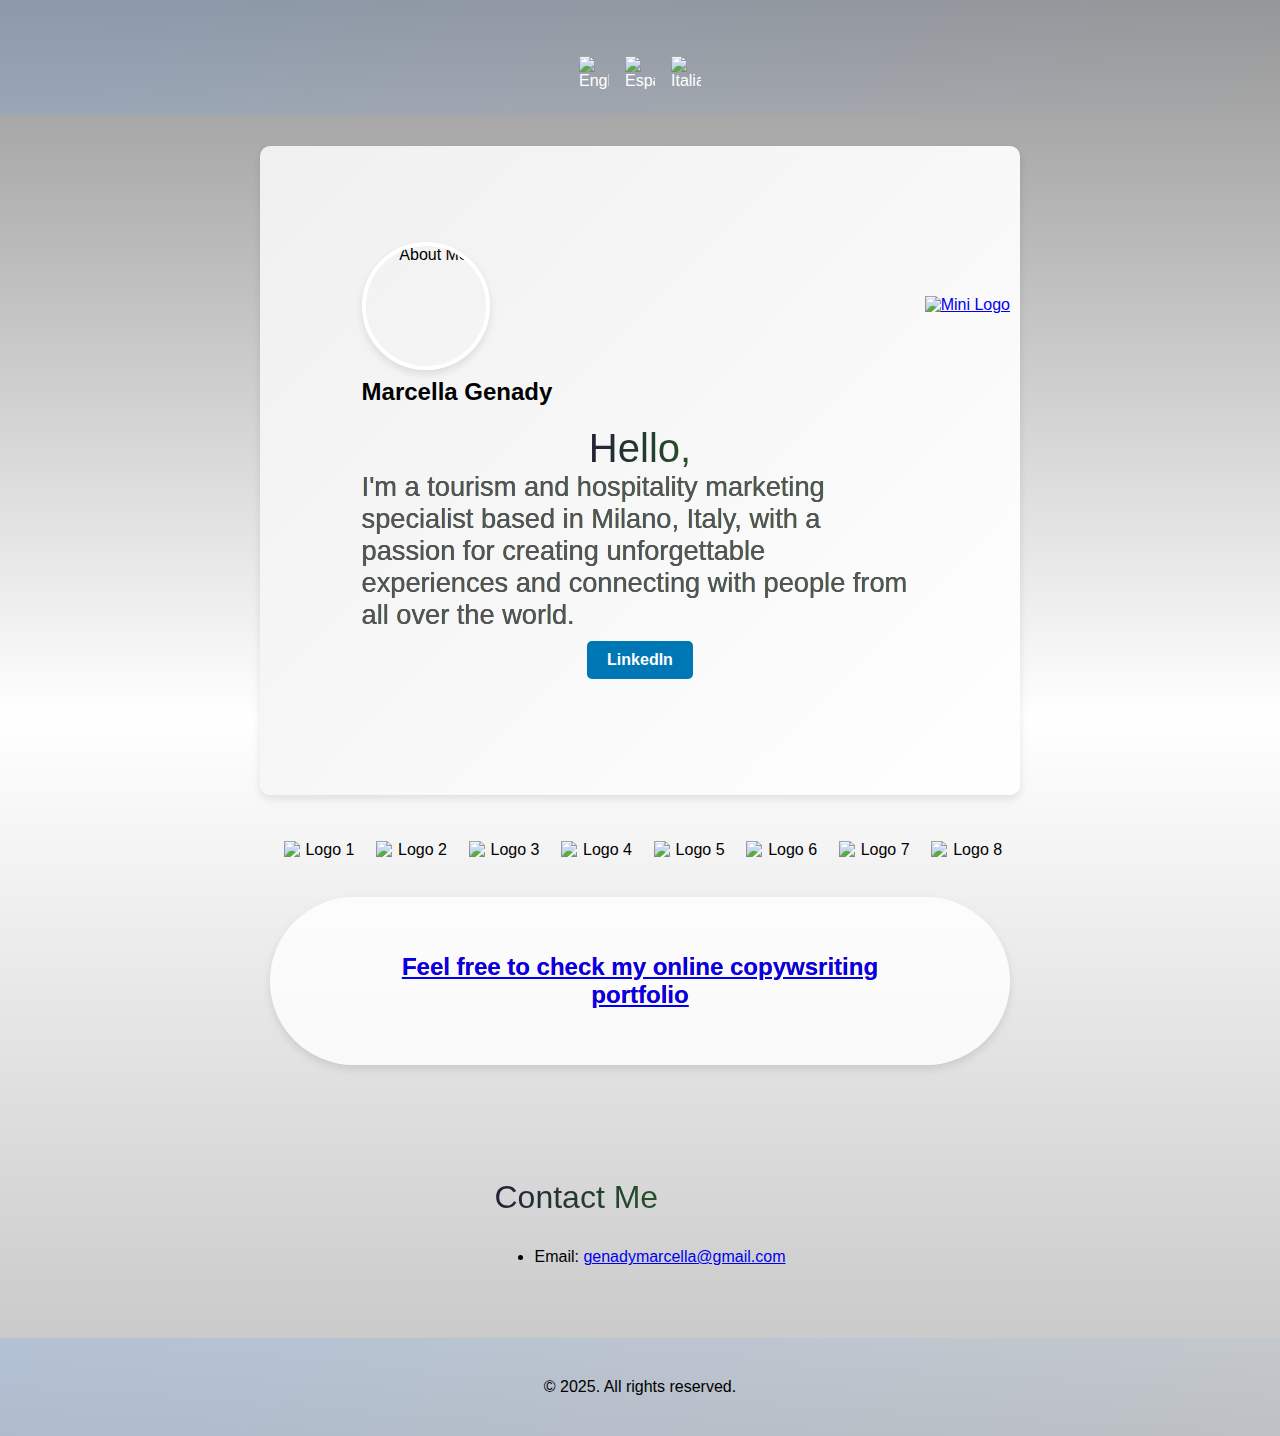
==== index.html @ 883b6eb6 "Initial upload of my website" ====
<!DOCTYPE html>
<html lang="en">
<head>
    <meta charset="UTF-8">
    <meta name="viewport" content="width=device-width, initial-scale=1.0">
    <title>Marcella Genady Professional Portfolio</title>
    <link rel="stylesheet" type="text/css" href="fabian.css">
</head>

<body>
    
    <header>
        <nav>
            <!-- Navigation content -->          
        </nav>
        <div class="language-selector-container">
            <img src="images/flags/en.png" alt="English" onclick="translatePage('en')">
            <img src="images/flags/es.png" alt="Español" onclick="translatePage('es')">
            <img src="images/flags/it.png" alt="Italiano" onclick="translatePage('it')">
            <!-- Add more flags as needed -->
        </div>
    </header>
    <section id="about" class="section section-about">
        <div class="background-banner"></div>
        <div class="container">
            <div class="profile-picture">
                <img src="images/about me.jpeg" alt="About Me"> 
            </div>
            <div class="profile-text">Marcella Genady</div>
            <div class="about-content">
                <h2 id="about-title" class="water-effect" data-en="Hello," data-es="Hola," data-it="Ciao,">Hello,</h2>
                <p class="water-effect" data-en="I'm a tourism and hospitality marketing specialist based in Milano, Italy, with a passion for creating unforgettable experiences and connecting with people from all over the world."
                   data-es="Soy una especialista en marketing turístico y hotelero con sede en Milán, Italia, con una pasión por crear experiencias inolvidables y conectar con personas de todo el mundo."
                   data-it="Sono una specialista in marketing turistico e alberghiero con sede a Milano, Italia, con una passione per creare esperienze indimenticabili e connettersi con persone di tutto il mondo.">
                   I'm a tourism and hospitality marketing specialist based in Milano, Italy, with a passion for creating unforgettable experiences and connecting with people from all over the world.
                </p>
                <a href="https://www.linkedin.com/in/marcella-amanda-genady-800379219/" class="btn" target="_blank">LinkedIn</a>
            </div>
            <div class="mini-logo">
                <a href="https://www.iulm.it/en/home" target="_blank">
                    <img src="images/Logos/mini logo.png" alt="Mini Logo">
                </a>
            </div>
        </div>
    </section>

<div class="logo-grid">
    <div class="logo-card logo-large" onclick="toggleText('logo1-text')">
        <img src="images/logos/logo1.png" alt="Logo 1">
    </div>
    <div class="logo-card logo-large" onclick="toggleText('logo2-text')">
        <img src="images/logos/logo2.png" alt="Logo 2">
    </div>
    <div class="logo-card logo-large" onclick="toggleText('logo3-text')">
        <img src="images/logos/logo3.png" alt="Logo 3">
    </div>
    <div class="logo-card" onclick="toggleText('logo4-text')">
        <img src="images/logos/logo4.png" alt="Logo 4">
    </div>
    <div class="logo-card logo-large" onclick="toggleText('logo5-text')">
        <img src="images/logos/logo5.png" alt="Logo 5">
    </div>
    <div class="logo-card" onclick="toggleText('logo6-text')">
        <img src="images/logos/logo6.png" alt="Logo 6">
    </div>
    <div class="logo-card" onclick="toggleText('logo7-text')">
        <img src="images/logos/logo7.png" alt="Logo 7">
    </div>
    <div class="logo-card logo-large" onclick="toggleText('logo8-text')">
        <img src="images/logos/logo8.png" alt="Logo 8">
    </div>
</div>
<div id="logo1-text" class="logo-text">
    <button class="close-btn" onclick="toggleText('logo1-text')">X</button>
    <h3 class="description gradient-effect">J&J Service Italy</h3>
    <h4 data-en="February 2025 – Present, Milan, Italy"
    data-it="Febbraio 2025 – Presente, Milano, Italia"
    data-es="Febrero 2025 - Presente, Milàn, Italia"></h4>
    <ul>
        <p class="description gradient-effect" data-en="At J&J Service Italy, I design exclusive travel experiences for high-end clients, tailoring every detail to meet their expectations. From optimizing luxury itineraries to coordinating with global partners, I ensure each trip offers premium service and unforgettable moments. My role requires deep knowledge of top-tier destinations, seamless logistics, and personalized attention to every traveler."
           data-es="En J&J Service Italy, diseño experiencias de viaje exclusivas para clientes de alto nivel, ajustando cada detalle para cumplir con sus expectativas. Desde la optimización de itinerarios de lujo hasta la coordinación con socios globales, me aseguro de que cada viaje ofrezca un servicio premium y momentos inolvidables. Mi rol requiere un profundo conocimiento de destinos de primer nivel, logística impecable y una atención personalizada a cada viajero."
           data-it="In J&J Service Italy, progetto esperienze di viaggio esclusive per clienti di alto livello, curando ogni dettaglio per soddisfare le loro aspettative. Dall'ottimizzazione degli itinerari di lusso al coordinamento con partner globali, garantisco che ogni viaggio offra un servizio premium e momenti indimenticabili. Il mio ruolo richiede una conoscenza approfondita delle destinazioni di lusso, logistica impeccabile e un'attenzione personalizzata a ogni viaggiatore."></p>
    </ul>
</div>

<div id="logo2-text" class="logo-text">
    <button class="close-btn" onclick="toggleText('logo2-text')">X</button>
    <h3 class="description gradient-effect">Bulgari Hotel Milano</h3>
    <h4 data-en="January 2025 – Present, Milan, Italy"
    data-it="Gennaio 2025 – Presente, Milano, Italia"
    data-es="Enero 2025 - Presente, Milàn, Italia"></h4>
    <ul>
        <p class="description gradient-effect" data-en="Working in one of Milan’s top luxury hotels, I focus on giving guests a high-end experience. From elegant table service to personalized recommendations, I make sure every visitor enjoys top-quality hospitality. Speaking multiple languages helps me connect with guests from all over the world, making their stay smooth and memorable."
           data-es="Trabajando en uno de los mejores hoteles de lujo de Milán, me enfoco en brindar a los huéspedes una experiencia de alta gama. Desde el servicio de mesa elegante hasta recomendaciones personalizadas, me aseguro de que cada visitante disfrute de una hospitalidad de la más alta calidad. Hablar varios idiomas me ayuda a conectar con huéspedes de todo el mundo, haciendo que su estancia sea fluida e inolvidable."
           data-it="Lavorando in uno dei migliori hotel di lusso di Milano, mi concentro nel fornire agli ospiti un'esperienza esclusiva. Dal servizio elegante al tavolo alle raccomandazioni personalizzate, mi assicuro che ogni visitatore goda di un'ospitalità di altissima qualità. Parlare più lingue mi aiuta a connettermi con ospiti da tutto il mondo, rendendo il loro soggiorno scorrevole e memorabile."></p>
    </ul>
</div>

<div id="logo3-text" class="logo-text">
    <button class="close-btn" onclick="toggleText('logo3-text')">X</button>
    <h3 class="description gradient-effect">Hotel Cristallo Courmayeur</h3>
    <h4 data-en="June 2024 – September, Courmayeur, Italy"
    data-it="Giugnio 2024 – Presente, Courmayeur, Italia"
    data-es="Junio 2024 - Presente, Courmayeur, Italia"></h4>
    <ul>
        <p class="description gradient-effect" data-en="At this boutique mountain hotel, I took care of guest relations, check-ins, and reservations. I enjoyed helping visitors discover the best of Courmayeur by recommending unique experiences and hidden gems. Whether welcoming guests or ensuring their stay was seamless, I always aimed to create a warm and personalized atmosphere."
           data-es="En este hotel boutique de montaña, me encargué de las relaciones con los huéspedes, check-ins y reservas. Disfruté ayudando a los visitantes a descubrir lo mejor de Courmayeur recomendando experiencias únicas y lugares escondidos. Ya sea dando la bienvenida a los huéspedes o asegurando que su estancia fuera perfecta, siempre busqué crear un ambiente cálido y personalizado."
           data-it="In questo boutique hotel di montagna, mi sono occupato delle relazioni con gli ospiti, check-in e prenotazioni. Ho apprezzato aiutare i visitatori a scoprire il meglio di Courmayeur consigliando esperienze uniche e gemme nascoste. Che si trattasse di accogliere gli ospiti o di garantire un soggiorno senza problemi, il mio obiettivo era sempre creare un'atmosfera calda e personalizzata."></p>
    </ul>
</div>

<div id="logo4-text" class="logo-text">
    <button class="close-btn" onclick="toggleText('logo4-text')">X</button>
    <h3 class="description gradient-effect">Solve Education! NGO</h3>
    <h4 data-en="December 2022 – September 2023, Indonesia"
    data-it="Dicembre 2022 – Settembre, 2023, Indonesia"
    data-es="Deciembre 2022 - Setiembre, 2023, Indonesia"></h4>
    <ul>
        <p class="description gradient-effect" data-en="As part of this global NGO, I led digital campaigns to promote education and sustainability. Through creative content and strategic social media initiatives, I helped boost engagement by ten times. I also worked on PR initiatives and mentored interns in digital marketing, ensuring the organization’s message reached a wide and diverse audience."
           data-es="Como parte de esta ONG global, lideré campañas digitales para promover la educación y la sostenibilidad. A través de contenido creativo e iniciativas estratégicas en redes sociales, ayudé a aumentar la participación diez veces. También trabajé en iniciativas de relaciones públicas y asesoré a pasantes en marketing digital, asegurando que el mensaje de la organización llegara a una audiencia amplia y diversa."
           data-it="Come parte di questa ONG globale, ho guidato campagne digitali per promuovere l'educazione e la sostenibilità. Attraverso contenuti creativi e iniziative strategiche sui social media, ho contribuito a incrementare l'engagement di dieci volte. Ho anche lavorato su iniziative di PR e ho seguito stagisti nel marketing digitale, assicurando che il messaggio dell'organizzazione raggiungesse un pubblico ampio e diversificato."></p>
    </ul>
</div>
<div id="logo5-text" class="logo-text">
    <button class="close-btn" onclick="toggleText('logo5-text')">X</button>
    <h3 class="description gradient-effect">Clade Ventures & Finetiks</h3>
    <h4 data-en="September 2022 – September 2023, Indonesia"
    data-it="Settembre 2022 – Settembre, 2023, Indonesia"
    data-es="Setiembre 2022 - Setiembre, 2023, Indonesia"></h4>
    <ul>
        <p class="description gradient-effect">In the fast-moving world of fintech and IT, I developed digital strategies to grow brand awareness and engagement. My work in content creation and cross-cultural marketing helped companies connect with their audiences on a deeper level. I also played a key role in PR campaigns, ensuring the brands I worked with stood out in a competitive market.</p>
    </ul>
</div>
<div id="logo6-text" class="logo-text">
    <button class="close-btn" onclick="toggleText('logo6-text')">X</button>
    <h3 class="description gradient-effect">QOAR</h3>
    <h4 data-en="September 2021 – December 2021, Indonesia"
    data-it="Settembre 2021 – Dicembre, 2021, Indonesia"
    data-es="Setiembre 2021 - Deciembre, 2021, Indonesia"></h4>
    <ul>
        <p class="description gradient-effect">At this digital marketing agency, I focused on building partnerships and improving social media strategies. I worked closely with brands to strengthen their online presence and create engaging content that attracted new audiences. My role allowed me to develop creative solutions that helped businesses grow.</p>
    </ul>
</div>
<div id="logo7-text" class="logo-text">
    <button class="close-btn" onclick="toggleText('logo7-text')">X</button>
    <h3 class="description gradient-effect">Ciputra University</h3>
    <h4 data-en="September 2021 – June 2022, Indonesia"
    data-it="Settembre 2021 – Giugnio, 2022, Indonesia"
    data-es="Setiembre 2021 - Junio, 2021, Indonesia"></h4>
    <ul>
        <p class="description gradient-effect">As a research assistant, I supported sustainability and tourism courses while working on academic projects. I also helped students connect with industry professionals by organizing collaborations with the MICE sector (Meetings, Incentives, Conferences, and Exhibitions), giving them valuable hands-on learning experiences.</p>
    </ul>
</div>
<div id="logo8-text" class="logo-text">
    <button class="close-btn" onclick="toggleText('logo8-text')">X</button>
    <h3 class="description gradient-effect">In.yo Bowl</h3>
    <h4 data-en="October 2020 – July 2022, Indonesia"
    data-it="Ottobre 2020 – Luglio, 2022, Indonesia"
    data-es="Octubre 2020 - Julio, 2022, Indonesia"></h4>
    <ul>
        <p class="description gradient-effect">I played a key role in developing this eco-friendly food brand, focusing on sustainability and branding. I introduced environmentally friendly practices into daily operations and ensured food preparation met high safety and quality standards. My work helped shape In.yo Bowl into a trusted and responsible dining option.</p>
    </ul>
</div>
<section id="copywriting-portfolio" class="section">
    <div class="container">
        <p class="portfolio-link gradient-effect">
            <a href="project1.html" onclick="redirectWithLanguage(event)" data-en="Feel free to check my online copywriting portfolio"
               data-es="Checa mi portafolio de copywriting en línea"
               data-it="Sentiti libero di controllare il mio portfolio di copywriting online">
               Feel free to check my online copywsriting portfolio
            </a>
        </p>
    </div>
</section>

<section id="contact" class="section">
    <h2 id="contact-title" class="water-effect" data-en="Contact Me" data-es="Contáctame" data-it="Contattami">Contact Me</h2>
    <ul>
        <li>Email: <a href="mailto:genadymarcella@gmail.com">genadymarcella@gmail.com</a></li>
    </ul>
</section>
</div>

<footer>
    <p>&copy; 2025. All rights reserved.</p>
</footer>
<script src="fabian.js"></script> 

</body>
</html>
---- fabian.css ----
body {
  font-family: Arial, sans-serif;
  margin: 0;
  padding: 0;
  background: linear-gradient(180deg, #969696, #ffffff, hsl(0, 0%, 76%));
  color: #000000;
  display: flex;
  flex-direction: column;
  align-items: center;
}

.background {
  position: fixed;
  top: 0;
  left: 0;
  width: 100%;
  height: 100%;
  object-fit: cover;
  z-index: -1;
}

header {
  background: linear-gradient(135deg, #67a5f739, #57a4f700);
  color: rgb(255, 255, 255);
  padding: 1.5rem 0;
  text-align: center;
  width: 100%;
}

header h1 {
  margin: 0;
  font-size: 2.8rem;
  text-align: center;
}

#about p {
  margin: 0;
  font-size: 1.7rem;
  text-align: left;
}
#about h2 {
  margin: 0;
  font-size: 2.5rem;
  text-align: left;
}

nav {
  display: flex;
  justify-content: center;
  gap: 1.5rem;
  margin-top: 1rem;
}

nav a {
  color: rgb(255, 255, 255);
  text-decoration: none;
  font-size: 1.3rem;
  font-weight: bold;
}

nav a:hover {
  text-decoration: underline;
}

.container {
  width: 90%;
  max-width: 1200px;
  margin: 2rem auto;
}

.section {
margin-top: 2rem;
margin-bottom: 2rem;
padding: 1.5rem;
}

.section-about {
background: rgba(198, 195, 195, 0);
}

.section-projects {
background: rgb(0, 0, 0);
}

.section-contact {
background: rgba(255, 255, 255, 0.5);
}

.section h2 {
  font-size: 2rem;
  margin-bottom: 1rem;
  color: linear-gradient(135deg, #67a5f7, #57a5f7);
}

.projects {
  display: grid;
  grid-template-columns: repeat(auto-fit, minmax(300px, 1fr));
  gap: 1.5rem;
}

.projects h3,
.projects p {
  margin: 0.1 rem 0.1;
  text-align: bottom;
}

.project-card {
  background: rgba(255, 255, 255, 0.5);
  position: relative; 
  border-radius: 7px;
  box-shadow: 0 4px 8px rgba(0, 0, 0, 0.1);
  padding: 1rem;
}

.project-card img {
  width: 200%;
  border-radius: 20px;
}

.logo-grid {
  display: grid;
  grid-template-columns: repeat(8, 1fr); /* 4 columns */
  gap: 0.5rem;
  margin-top: 0.5rem;
  margin-right: 0.5rem;
  margin-left: 0.5rem;
}

.logo-card {
background: rgba(255, 255, 255, 0);
border: 0.3px solid #46434300;
border-radius: 0.3px;
padding: 0.3rem;
text-align: center;
cursor: pointer;
transition: transform 0.3s ease;
display: flex;
justify-content: center;
align-items: center;
}

.logo-card img {
  width: 100%;
  max-width: 100px; /* Adjust size as needed */
  height: auto;
}

.logo-large img {
max-width: 150px; /* Larger size */
}

.logo-extralarge img {
max-width: 300px; /* Larger size */
}

.logo-card:hover {
  transform: scale(1.05);
}

.logo-card.magnified {
  transform: scale(10); /* Adjust the scale as needed */
transition: transform 1s ease;
z-index: 1000; /* Ensure it appears above other elements */
position: absolute; /* Position it absolutely to avoid layout issues */
top: 50%;
left: 50%;
transform: translate(-50%, -50%) scale(10);
}

.logo-card.magnified h3,
.logo-card.magnified p {
  position: absolute;
  bottom: -px; /* Adjust this value to move the text down */
  left: 50%;
  transform: translateX(-50%);
  transition: bottom 1s ease;
}

.logo-text {
display: none;
position: absolute;
top: 100%;
left: 0;
right: 0;
background: rgba(51, 51, 51, 0.85); /* Overlay color with opacity */
color: #fff;
padding: 1rem;
border-radius: 10px;
box-shadow: 0 4px 10px rgba(0, 0, 0, 0.1);
z-index: 1000;
background-image: url('path/to/your/image.jpg'); /* Path to your background image */
background-size: cover;
background-blend-mode: overlay; /* Blend the image with the overlay color */
}

.logo-text h3 {
margin-top: 0;
font-size: 1.5rem;
color: #ebebeb;
}

.logo-text h4 {
margin-top: 0.5rem;
font-size: 1.2rem;
color: #cacaca;
}

.logo-text p {
margin-top: 0.5rem;
font-size: 1rem;
color: #f5f5f5;

}

.logo-card:hover .logo-text {
display: block;
}

.logo-card.magnified {
transform: scale(1.5); /* Adjust the scale as needed */
transition: transform 0.3s ease;
}

.language-selector-container {
  display: flex;
  justify-content: center;
  gap: 1rem;
  margin-top: 1rem;
}

.language-selector-container img {
  width: 30px; /* Adjust size as needed */
  height: auto;
  cursor: pointer;
  transition: transform 0.3s ease, opacity 0.3s ease; /* Add transition for smooth effect */
}

.language-selector-container img:hover {
transform: scale(1.1); /* Slightly enlarge the flag */
opacity: 0.8; /* Slightly fade the flag */
}

footer {
  text-align: center;
  background: linear-gradient(135deg, #67a5f73b, #57a4f70b);
  color: rgb(0, 0, 0);
  padding: 1.5rem 0;
  width: 100%;
}

footer a {
  color: #fad0c4;
  text-decoration: none;
}

footer a:hover {
  text-decoration: underline;
}

.logo-description {
  text-align: center;
  margin-top: 0rem;
}

.logo-description .logo {
  max-width: 300px; /* Adjust size as needed */
  height: auto;
  margin-bottom: -6rem;
}

.logo-description .description {
  font-size: rem;
  color: #333;
}

.water-effect {
  display: inline-block;
  font-size: 2rem; /* Adjust the font size as needed */
  font-weight: normal;
  background: linear-gradient(90deg, rgb(34, 34, 54), rgb(37, 81, 42), rgb(36, 36, 173));
  background-size: 200% 200%;
  color: transparent;
  background-clip: text;
  -webkit-background-clip: text;
  transition: background-position 0.5s ease-in-out;
}

.water-effect:hover {
  background-position: 100% 0;
}

.gradient-effect {
  display: inline-block;
  font-size: 2rem; /* Adjust the font size as needed */
  font-weight: normal;
  background: linear-gradient(90deg, #e70000, #f76b00, #e1d6d6);
  background-size: 200% 200%;
  color: transparent;
  background-clip: text;
  -webkit-background-clip: text;
  transition: background-position 0.5s ease-in-out;
}
.gradient-effect:hover {
  background-position: 100% 0;
}

/* Add this to your fabian.css file */

/* Mobile Styles */
@media (max-width: 600px) {
  .container {
      width: 100%;
      padding: 0 1rem;
  }

  .logo-grid {
      display: flex;
      flex-direction: column;
      align-items: center;
  }

  .logo-card {
      width: 100%;
      margin-bottom: 1rem;
  }
}

/* Tablet Styles */
@media (min-width: 601px) and (max-width: 1024px) {
  .container {
      width: 90%;
      padding: 0 2rem;
  }

  .logo-grid {
      display: grid;
      grid-template-columns: repeat(2, 1fr);
      gap: 1rem;
  }

  .logo-card {
      width: 100%;
  }
}

/* Desktop Styles */
@media (min-width: 1025px) {
  .container {
      width: 80%;
      padding: 0 3rem;
  }

  .logo-grid {
      display: grid;
      grid-template-columns: repeat(8, 1fr);
      gap: 1rem;
  }

  .logo-card {
      width: 100%;
  }
}

#copywriting-portfolio {
  text-align: center;
  margin-top: 2rem;
  padding: 2rem;
  background: rgba(255, 255, 255, 0.8);
  border-radius: 100px;
  box-shadow: 0 4px 8px rgba(0, 0, 0, 0.1);
}

#copywriting-portfolio .container {
  max-width: 1500px;
  margin: 0 auto;
}
.portfolio-link {
  font-size: 1.5rem; /* Adjust the font size as needed */
  font-weight: bold;
  color: #333;
  text-decoration: none;
  transition: color 0.3s ease;
}

.portfolio-link:hover {
  color: #ff7e5f; /* Change color on hover */
}

.section-about {
  display: flex;
  align-items: center;
  justify-content: center;
  padding: 4rem 2rem;
  background: linear-gradient(135deg, #f0f0f0, #ffffff);
  border-radius: 10px;
  box-shadow: 0 4px 8px rgba(0, 0, 0, 0.1);
}
.profile-background {
  position: relative;
  width: 200px;
  height: 200px;
  background: url('images/background.jpeg') no-repeat center center;
  background-size: cover;
  border-radius: 10px;
  margin-right: 2rem;
}
.profile-picture {
  flex: 0 0 auto;
  margin-right: 2rem;
}

.profile-picture img {
  width: 150px;
  height: 150px;
  border-radius: 50%;
  object-fit: cover;
  box-shadow: 0 4px 8px rgba(0, 0, 0, 0.1);
}

/* About Content */
.about-content {
  max-width: 600px;
  margin: 20px auto;
  text-align: left; /* Align text to the left */
  z-index: 1;
  position: relative;
}

.about-content h2 {
  margin: 10px 0 5px;
  font-size: 24px;
  text-align: left; /* Ensure text is aligned to the left */
}

.about-content p {
  margin: 5px 0;
  color: #555;
}

.about-description {
  color: #666;
}

.about-image img {
  max-width: 400px;
  border-radius: 10px;
  box-shadow: 0 4px 8px rgba(0, 0, 0, 0.1);
}

/* General Styles */
body {
  font-family: Arial, sans-serif;
  margin: 0;
  padding: 0;
  background-color: #f3f3f3;
}

/* About Section */
.section-about {
  position: relative;
  text-align: center;
  padding-top: 100px; /* Space for profile picture */
  padding: 4rem 2rem;
  background: linear-gradient(135deg, #f0f0f0, #ffffff);
  border-radius: 10px;
  box-shadow: 0 4px 8px rgba(0, 0, 0, 0.1);; /* Space for profile picture */
}

/* Profile Picture */
.profile-picture {
  position: relative;
  z-index: 1; /* Ensures it's above the background */
  display: flex;
  justify-content: left;
  margin-top: px;/* Background Banner (Behind Profile Picture) */
}

.background-banner {
  position: absolute;
  top: 0;
  left: 50%;
  transform: translateX(-50%);
  width: 100%;
  max-width: 800px; /* Adjust width */
  height: 150px; /* Adjust height */
  background-size: cover;
  background-position: center;
  border-top-left-radius: 10px; /* Round top-left corner */
  border-top-right-radius: 10px; /* Round top-right corner */
  z-index: 0; /* Ensures it stays behind */
  opacity: 0;
  transition: opacity 0.65s ease-in-out;
}

.background-banner.fade-in {
  opacity: 1;
}
   /* Moves it up slightly into the background */


.profile-picture img {
  width: 120px; /* Adjust as needed */
  height: 120px;
  border-radius: 50%;
  object-fit: cover;
  border: 4px solid rgb(255, 255, 255); /* Creates LinkedIn-like separation */
  transition: transform 0.3s ease, box-shadow 0.3s ease; /* Add transition for smooth effect */
}
.profile-picture img:hover {
  transform: scale(1.1); /* Slightly enlarge the picture */
  box-shadow: 0 8px 16px rgba(0, 0, 0, 0.2); /* Add a larger shadow */
}

/* About Content */
.about-content {
  max-width: 600px;
  margin: 20px auto;
  text-align: center;
  z-index: 1;
  position: relative;
}

.about-content h2 {
  margin: 10px 0 5px;
  font-size: 24px;
  text-align: left;
}

.about-content p {
  margin: 5px 0;
  color: #555;
}

/* Button */
.btn {
  display: inline-block;
  margin-top: 10px;
  padding: 10px 20px;
  background-color: #0077B5; /* LinkedIn Blue */
  color: white;
  text-decoration: none;
  border-radius: 5px;
  font-weight: bold;
}

.btn:hover {
  background-color: #005a8c;
}

.profile-text {
  font-size: 1.5rem;
  font-weight: bold;
  max-width: 600px;
  text-align: left;
  margin-top: 0.5rem;
  margin-left: 0rem;
}

.mini-logo {
  position: absolute;
  top: 150px;
  right: 10px;
}

.mini-logo img {
  width: 100px; /* Adjust size as needed */
  height: auto;
  transition: transform 0.3s ease, opacity 0.3s ease;
}
.mini-logo img:hover {
  transform: rotate(360deg); /* Rotate the logo */
  opacity: 0.8; /* Slightly fade the logo */
}
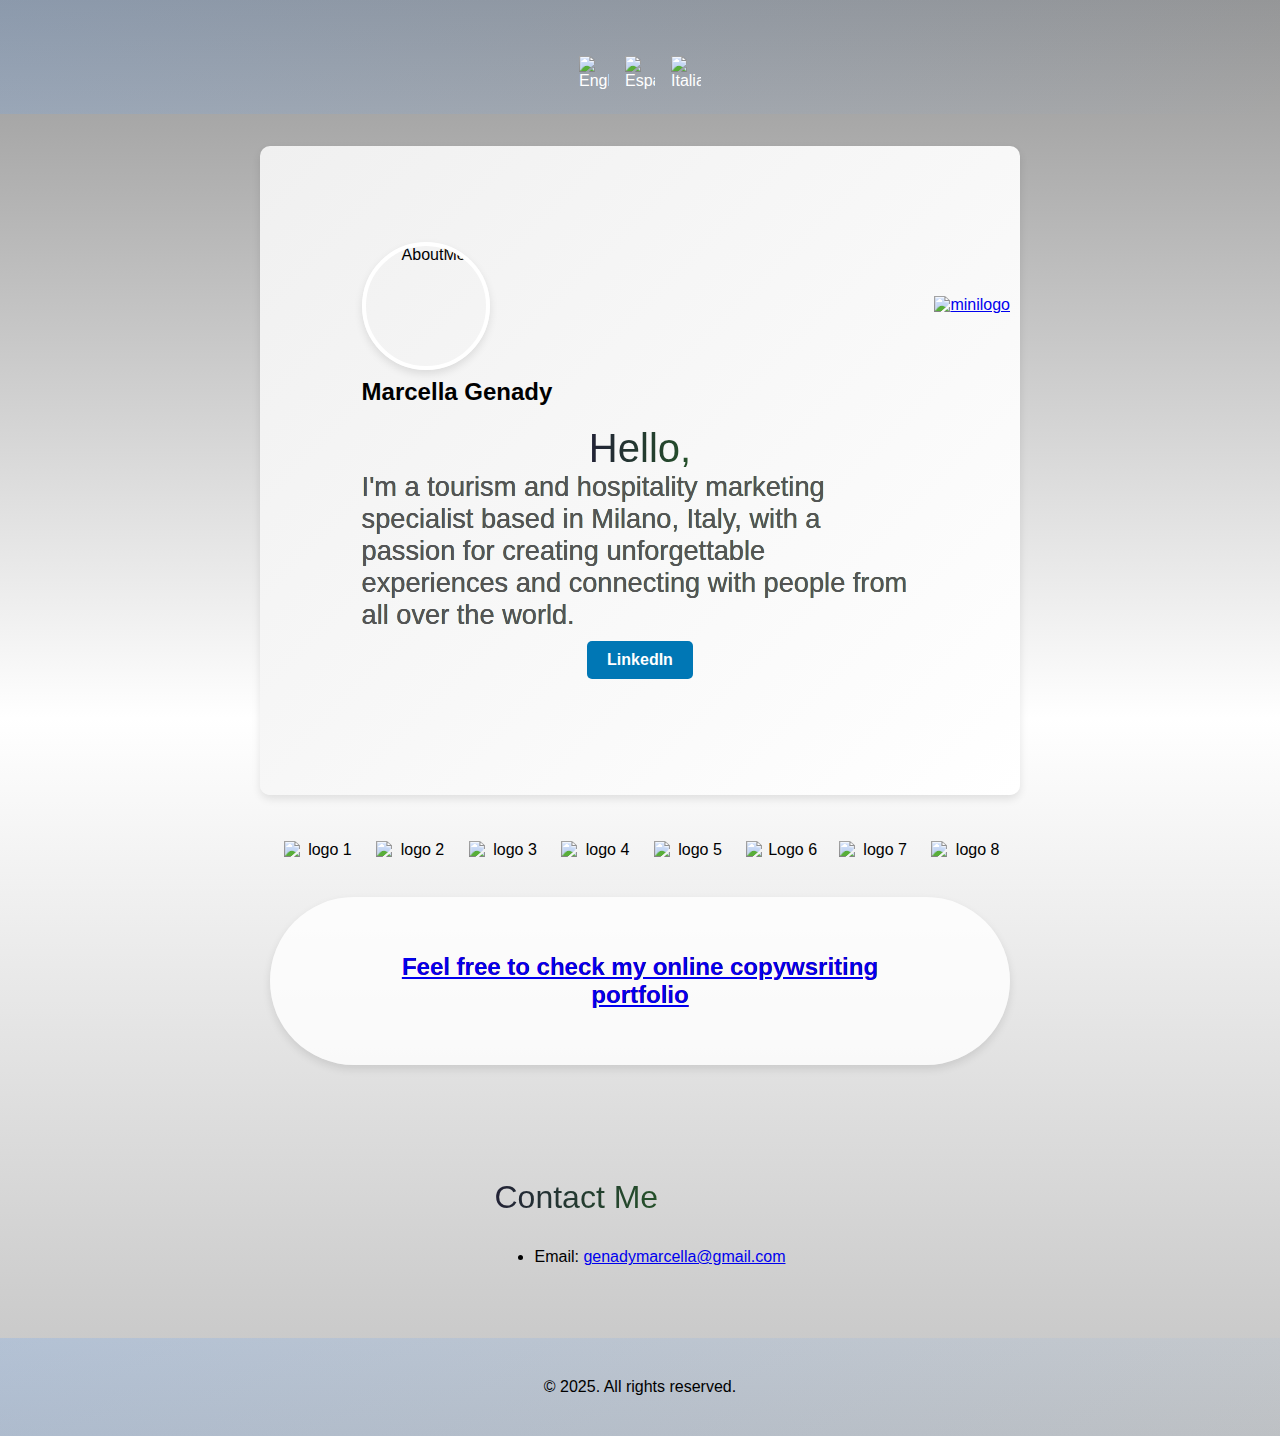
==== commit bb67f083: "updated changes" ====
--- a/index.html
+++ b/index.html
@@ -24,7 +24,7 @@
         <div class="background-banner"></div>
         <div class="container">
             <div class="profile-picture">
-                <img src="images/about me.jpeg" alt="About Me"> 
+                <img src="images/aboutme.jpeg" alt="AboutMe"> 
             </div>
             <div class="profile-text">Marcella Genady</div>
             <div class="about-content">
@@ -38,7 +38,7 @@
             </div>
             <div class="mini-logo">
                 <a href="https://www.iulm.it/en/home" target="_blank">
-                    <img src="images/Logos/mini logo.png" alt="Mini Logo">
+                    <img src="images/Logos/minilogo.png" alt="minilogo">
                 </a>
             </div>
         </div>
@@ -46,28 +46,28 @@
 
 <div class="logo-grid">
     <div class="logo-card logo-large" onclick="toggleText('logo1-text')">
-        <img src="images/logos/logo1.png" alt="Logo 1">
+        <img src="images/logos/logo1.png" alt="logo 1">
     </div>
     <div class="logo-card logo-large" onclick="toggleText('logo2-text')">
-        <img src="images/logos/logo2.png" alt="Logo 2">
+        <img src="images/logos/logo2.png" alt="logo 2">
     </div>
     <div class="logo-card logo-large" onclick="toggleText('logo3-text')">
-        <img src="images/logos/logo3.png" alt="Logo 3">
+        <img src="images/logos/logo3.png" alt="logo 3">
     </div>
     <div class="logo-card" onclick="toggleText('logo4-text')">
-        <img src="images/logos/logo4.png" alt="Logo 4">
+        <img src="images/logos/logo4.png" alt="logo 4">
     </div>
     <div class="logo-card logo-large" onclick="toggleText('logo5-text')">
-        <img src="images/logos/logo5.png" alt="Logo 5">
+        <img src="images/logos/logo5.png" alt="logo 5">
     </div>
     <div class="logo-card" onclick="toggleText('logo6-text')">
         <img src="images/logos/logo6.png" alt="Logo 6">
     </div>
     <div class="logo-card" onclick="toggleText('logo7-text')">
-        <img src="images/logos/logo7.png" alt="Logo 7">
+        <img src="images/logos/logo7.png" alt="logo 7">
     </div>
     <div class="logo-card logo-large" onclick="toggleText('logo8-text')">
-        <img src="images/logos/logo8.png" alt="Logo 8">
+        <img src="images/logos/logo8.png" alt="logo 8">
     </div>
 </div>
 <div id="logo1-text" class="logo-text">
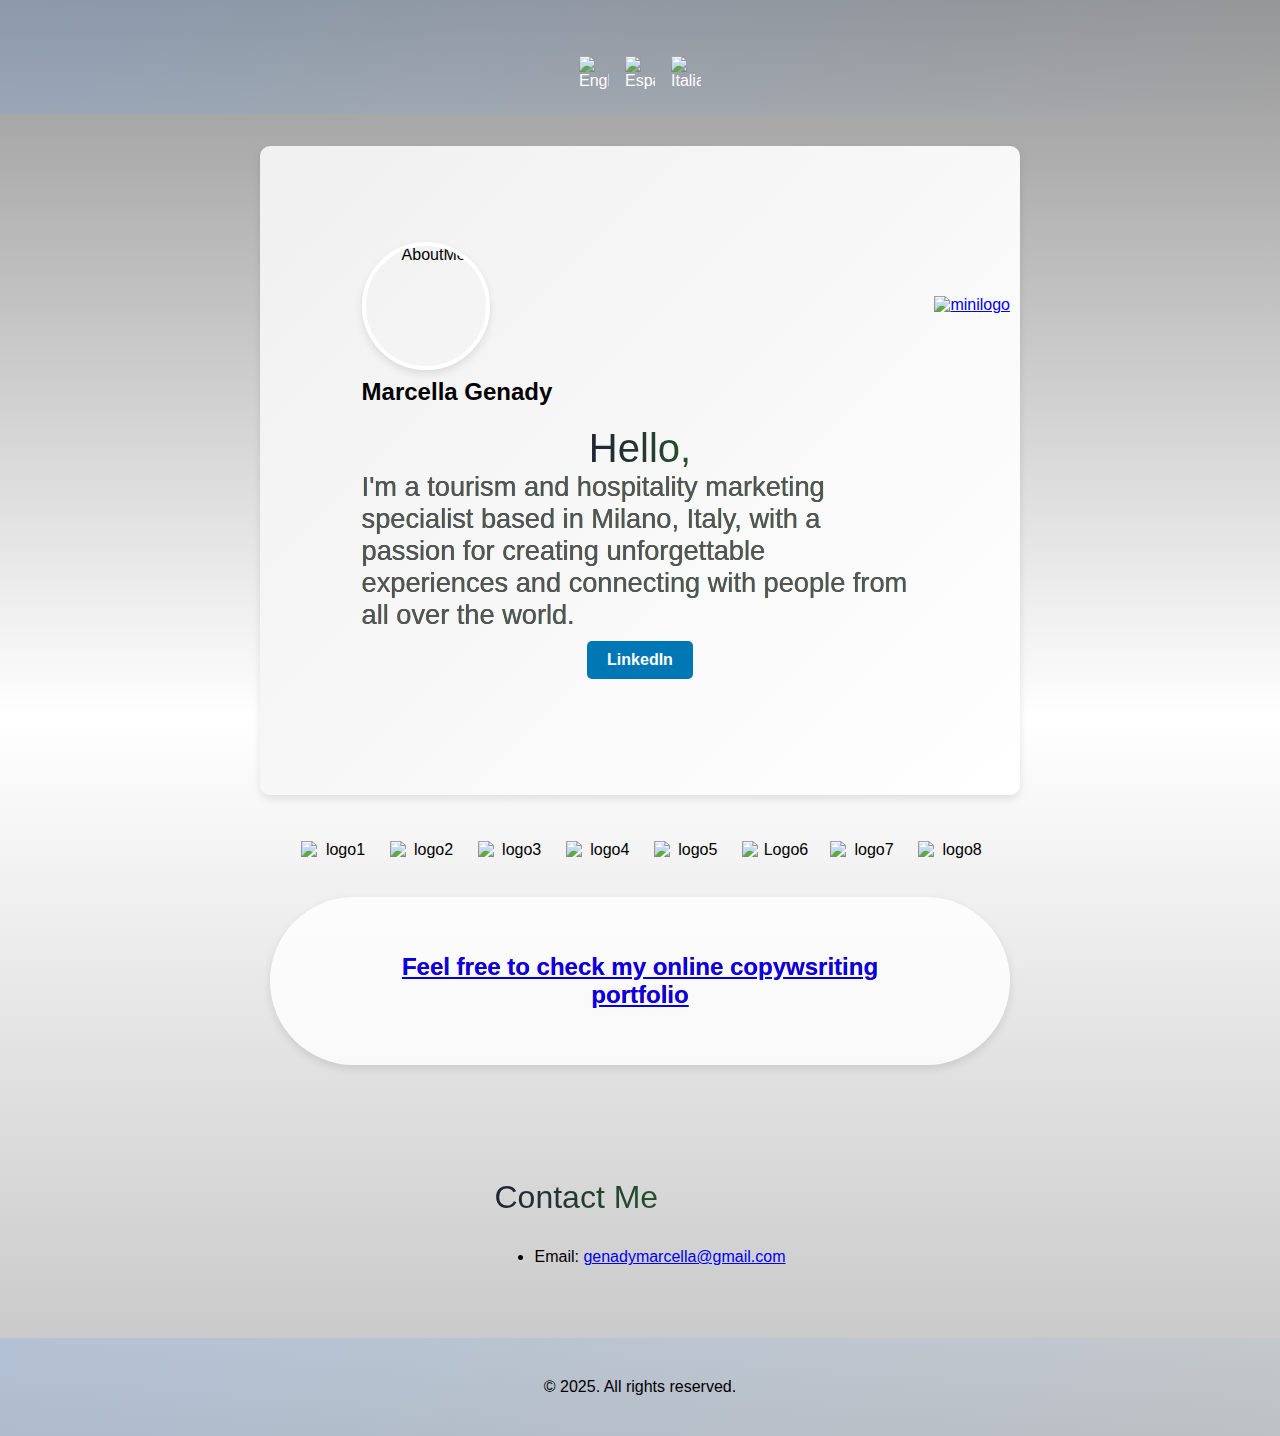
==== commit ee6731e4: "updated website 3.10" ====
--- a/index.html
+++ b/index.html
@@ -46,38 +46,38 @@
 
 <div class="logo-grid">
     <div class="logo-card logo-large" onclick="toggleText('logo1-text')">
-        <img src="images/logos/logo1.png" alt="logo 1">
+        <img src="images/logos/logo1.png" alt="logo1">
     </div>
     <div class="logo-card logo-large" onclick="toggleText('logo2-text')">
-        <img src="images/logos/logo2.png" alt="logo 2">
+        <img src="images/logos/logo2.png" alt="logo2">
     </div>
     <div class="logo-card logo-large" onclick="toggleText('logo3-text')">
-        <img src="images/logos/logo3.png" alt="logo 3">
+        <img src="images/logos/logo3.png" alt="logo3">
     </div>
     <div class="logo-card" onclick="toggleText('logo4-text')">
-        <img src="images/logos/logo4.png" alt="logo 4">
+        <img src="images/logos/logo4.png" alt="logo4">
     </div>
     <div class="logo-card logo-large" onclick="toggleText('logo5-text')">
-        <img src="images/logos/logo5.png" alt="logo 5">
+        <img src="images/logos/logo5.png" alt="logo5">
     </div>
     <div class="logo-card" onclick="toggleText('logo6-text')">
-        <img src="images/logos/logo6.png" alt="Logo 6">
+        <img src="images/logos/logo6.png" alt="Logo6">
     </div>
     <div class="logo-card" onclick="toggleText('logo7-text')">
-        <img src="images/logos/logo7.png" alt="logo 7">
+        <img src="images/logos/logo7.png" alt="logo7">
     </div>
     <div class="logo-card logo-large" onclick="toggleText('logo8-text')">
-        <img src="images/logos/logo8.png" alt="logo 8">
+        <img src="images/logos/logo8.png" alt="logo8">
     </div>
 </div>
 <div id="logo1-text" class="logo-text">
     <button class="close-btn" onclick="toggleText('logo1-text')">X</button>
-    <h3 class="description gradient-effect">J&J Service Italy</h3>
+    <h3>J&J Service Italy</h3>
     <h4 data-en="February 2025 – Present, Milan, Italy"
-    data-it="Febbraio 2025 – Presente, Milano, Italia"
-    data-es="Febrero 2025 - Presente, Milàn, Italia"></h4>
+        data-it="Febbraio 2025 – Presente, Milano, Italia"
+        data-es="Febrero 2025 - Presente, Milàn, Italia"></h4>
     <ul>
-        <p class="description gradient-effect" data-en="At J&J Service Italy, I design exclusive travel experiences for high-end clients, tailoring every detail to meet their expectations. From optimizing luxury itineraries to coordinating with global partners, I ensure each trip offers premium service and unforgettable moments. My role requires deep knowledge of top-tier destinations, seamless logistics, and personalized attention to every traveler."
+        <p class="" data-en="At J&J Service Italy, I design exclusive travel experiences for high-end clients, tailoring every detail to meet their expectations. From optimizing luxury itineraries to coordinating with global partners, I ensure each trip offers premium service and unforgettable moments. My role requires deep knowledge of top-tier destinations, seamless logistics, and personalized attention to every traveler."
            data-es="En J&J Service Italy, diseño experiencias de viaje exclusivas para clientes de alto nivel, ajustando cada detalle para cumplir con sus expectativas. Desde la optimización de itinerarios de lujo hasta la coordinación con socios globales, me aseguro de que cada viaje ofrezca un servicio premium y momentos inolvidables. Mi rol requiere un profundo conocimiento de destinos de primer nivel, logística impecable y una atención personalizada a cada viajero."
            data-it="In J&J Service Italy, progetto esperienze di viaggio esclusive per clienti di alto livello, curando ogni dettaglio per soddisfare le loro aspettative. Dall'ottimizzazione degli itinerari di lusso al coordinamento con partner globali, garantisco che ogni viaggio offra un servizio premium e momenti indimenticabili. Il mio ruolo richiede una conoscenza approfondita delle destinazioni di lusso, logistica impeccabile e un'attenzione personalizzata a ogni viaggiatore."></p>
     </ul>
@@ -85,12 +85,12 @@
 
 <div id="logo2-text" class="logo-text">
     <button class="close-btn" onclick="toggleText('logo2-text')">X</button>
-    <h3 class="description gradient-effect">Bulgari Hotel Milano</h3>
+    <h3>Bulgari Hotel Milano</h3>
     <h4 data-en="January 2025 – Present, Milan, Italy"
     data-it="Gennaio 2025 – Presente, Milano, Italia"
     data-es="Enero 2025 - Presente, Milàn, Italia"></h4>
     <ul>
-        <p class="description gradient-effect" data-en="Working in one of Milan’s top luxury hotels, I focus on giving guests a high-end experience. From elegant table service to personalized recommendations, I make sure every visitor enjoys top-quality hospitality. Speaking multiple languages helps me connect with guests from all over the world, making their stay smooth and memorable."
+        <p class="" data-en="Working in one of Milan’s top luxury hotels, I focus on giving guests a high-end experience. From elegant table service to personalized recommendations, I make sure every visitor enjoys top-quality hospitality. Speaking multiple languages helps me connect with guests from all over the world, making their stay smooth and memorable."
            data-es="Trabajando en uno de los mejores hoteles de lujo de Milán, me enfoco en brindar a los huéspedes una experiencia de alta gama. Desde el servicio de mesa elegante hasta recomendaciones personalizadas, me aseguro de que cada visitante disfrute de una hospitalidad de la más alta calidad. Hablar varios idiomas me ayuda a conectar con huéspedes de todo el mundo, haciendo que su estancia sea fluida e inolvidable."
            data-it="Lavorando in uno dei migliori hotel di lusso di Milano, mi concentro nel fornire agli ospiti un'esperienza esclusiva. Dal servizio elegante al tavolo alle raccomandazioni personalizzate, mi assicuro che ogni visitatore goda di un'ospitalità di altissima qualità. Parlare più lingue mi aiuta a connettermi con ospiti da tutto il mondo, rendendo il loro soggiorno scorrevole e memorabile."></p>
     </ul>
@@ -98,12 +98,12 @@
 
 <div id="logo3-text" class="logo-text">
     <button class="close-btn" onclick="toggleText('logo3-text')">X</button>
-    <h3 class="description gradient-effect">Hotel Cristallo Courmayeur</h3>
+    <h3>Hotel Cristallo Courmayeur</h3>
     <h4 data-en="June 2024 – September, Courmayeur, Italy"
     data-it="Giugnio 2024 – Presente, Courmayeur, Italia"
     data-es="Junio 2024 - Presente, Courmayeur, Italia"></h4>
     <ul>
-        <p class="description gradient-effect" data-en="At this boutique mountain hotel, I took care of guest relations, check-ins, and reservations. I enjoyed helping visitors discover the best of Courmayeur by recommending unique experiences and hidden gems. Whether welcoming guests or ensuring their stay was seamless, I always aimed to create a warm and personalized atmosphere."
+        <p class="" data-en="At this boutique mountain hotel, I took care of guest relations, check-ins, and reservations. I enjoyed helping visitors discover the best of Courmayeur by recommending unique experiences and hidden gems. Whether welcoming guests or ensuring their stay was seamless, I always aimed to create a warm and personalized atmosphere."
            data-es="En este hotel boutique de montaña, me encargué de las relaciones con los huéspedes, check-ins y reservas. Disfruté ayudando a los visitantes a descubrir lo mejor de Courmayeur recomendando experiencias únicas y lugares escondidos. Ya sea dando la bienvenida a los huéspedes o asegurando que su estancia fuera perfecta, siempre busqué crear un ambiente cálido y personalizado."
            data-it="In questo boutique hotel di montagna, mi sono occupato delle relazioni con gli ospiti, check-in e prenotazioni. Ho apprezzato aiutare i visitatori a scoprire il meglio di Courmayeur consigliando esperienze uniche e gemme nascoste. Che si trattasse di accogliere gli ospiti o di garantire un soggiorno senza problemi, il mio obiettivo era sempre creare un'atmosfera calda e personalizzata."></p>
     </ul>
@@ -111,54 +111,54 @@
 
 <div id="logo4-text" class="logo-text">
     <button class="close-btn" onclick="toggleText('logo4-text')">X</button>
-    <h3 class="description gradient-effect">Solve Education! NGO</h3>
+    <h3>Solve Education! NGO</h3>
     <h4 data-en="December 2022 – September 2023, Indonesia"
     data-it="Dicembre 2022 – Settembre, 2023, Indonesia"
     data-es="Deciembre 2022 - Setiembre, 2023, Indonesia"></h4>
     <ul>
-        <p class="description gradient-effect" data-en="As part of this global NGO, I led digital campaigns to promote education and sustainability. Through creative content and strategic social media initiatives, I helped boost engagement by ten times. I also worked on PR initiatives and mentored interns in digital marketing, ensuring the organization’s message reached a wide and diverse audience."
+        <p class="" data-en="As part of this global NGO, I led digital campaigns to promote education and sustainability. Through creative content and strategic social media initiatives, I helped boost engagement by ten times. I also worked on PR initiatives and mentored interns in digital marketing, ensuring the organization’s message reached a wide and diverse audience."
            data-es="Como parte de esta ONG global, lideré campañas digitales para promover la educación y la sostenibilidad. A través de contenido creativo e iniciativas estratégicas en redes sociales, ayudé a aumentar la participación diez veces. También trabajé en iniciativas de relaciones públicas y asesoré a pasantes en marketing digital, asegurando que el mensaje de la organización llegara a una audiencia amplia y diversa."
            data-it="Come parte di questa ONG globale, ho guidato campagne digitali per promuovere l'educazione e la sostenibilità. Attraverso contenuti creativi e iniziative strategiche sui social media, ho contribuito a incrementare l'engagement di dieci volte. Ho anche lavorato su iniziative di PR e ho seguito stagisti nel marketing digitale, assicurando che il messaggio dell'organizzazione raggiungesse un pubblico ampio e diversificato."></p>
     </ul>
 </div>
 <div id="logo5-text" class="logo-text">
     <button class="close-btn" onclick="toggleText('logo5-text')">X</button>
-    <h3 class="description gradient-effect">Clade Ventures & Finetiks</h3>
+    <h3>Clade Ventures & Finetiks</h3>
     <h4 data-en="September 2022 – September 2023, Indonesia"
     data-it="Settembre 2022 – Settembre, 2023, Indonesia"
     data-es="Setiembre 2022 - Setiembre, 2023, Indonesia"></h4>
     <ul>
-        <p class="description gradient-effect">In the fast-moving world of fintech and IT, I developed digital strategies to grow brand awareness and engagement. My work in content creation and cross-cultural marketing helped companies connect with their audiences on a deeper level. I also played a key role in PR campaigns, ensuring the brands I worked with stood out in a competitive market.</p>
+        <p>In the fast-moving world of fintech and IT, I developed digital strategies to grow brand awareness and engagement. My work in content creation and cross-cultural marketing helped companies connect with their audiences on a deeper level. I also played a key role in PR campaigns, ensuring the brands I worked with stood out in a competitive market.</p>
     </ul>
 </div>
 <div id="logo6-text" class="logo-text">
     <button class="close-btn" onclick="toggleText('logo6-text')">X</button>
-    <h3 class="description gradient-effect">QOAR</h3>
+    <h3>QOAR</h3>
     <h4 data-en="September 2021 – December 2021, Indonesia"
     data-it="Settembre 2021 – Dicembre, 2021, Indonesia"
     data-es="Setiembre 2021 - Deciembre, 2021, Indonesia"></h4>
     <ul>
-        <p class="description gradient-effect">At this digital marketing agency, I focused on building partnerships and improving social media strategies. I worked closely with brands to strengthen their online presence and create engaging content that attracted new audiences. My role allowed me to develop creative solutions that helped businesses grow.</p>
+        <p>At this digital marketing agency, I focused on building partnerships and improving social media strategies. I worked closely with brands to strengthen their online presence and create engaging content that attracted new audiences. My role allowed me to develop creative solutions that helped businesses grow.</p>
     </ul>
 </div>
 <div id="logo7-text" class="logo-text">
     <button class="close-btn" onclick="toggleText('logo7-text')">X</button>
-    <h3 class="description gradient-effect">Ciputra University</h3>
+    <h3>Ciputra University</h3>
     <h4 data-en="September 2021 – June 2022, Indonesia"
     data-it="Settembre 2021 – Giugnio, 2022, Indonesia"
     data-es="Setiembre 2021 - Junio, 2021, Indonesia"></h4>
     <ul>
-        <p class="description gradient-effect">As a research assistant, I supported sustainability and tourism courses while working on academic projects. I also helped students connect with industry professionals by organizing collaborations with the MICE sector (Meetings, Incentives, Conferences, and Exhibitions), giving them valuable hands-on learning experiences.</p>
+        <p>As a research assistant, I supported sustainability and tourism courses while working on academic projects. I also helped students connect with industry professionals by organizing collaborations with the MICE sector (Meetings, Incentives, Conferences, and Exhibitions), giving them valuable hands-on learning experiences.</p>
     </ul>
 </div>
 <div id="logo8-text" class="logo-text">
     <button class="close-btn" onclick="toggleText('logo8-text')">X</button>
-    <h3 class="description gradient-effect">In.yo Bowl</h3>
+    <h3>In.yo Bowl</h3>
     <h4 data-en="October 2020 – July 2022, Indonesia"
     data-it="Ottobre 2020 – Luglio, 2022, Indonesia"
     data-es="Octubre 2020 - Julio, 2022, Indonesia"></h4>
     <ul>
-        <p class="description gradient-effect">I played a key role in developing this eco-friendly food brand, focusing on sustainability and branding. I introduced environmentally friendly practices into daily operations and ensured food preparation met high safety and quality standards. My work helped shape In.yo Bowl into a trusted and responsible dining option.</p>
+        <p>I played a key role in developing this eco-friendly food brand, focusing on sustainability and branding. I introduced environmentally friendly practices into daily operations and ensured food preparation met high safety and quality standards. My work helped shape In.yo Bowl into a trusted and responsible dining option.</p>
     </ul>
 </div>
 <section id="copywriting-portfolio" class="section">
--- a/fabian.css
+++ b/fabian.css
@@ -177,39 +177,37 @@
 }
 
 .logo-text {
-display: none;
-position: absolute;
-top: 100%;
-left: 0;
-right: 0;
-background: rgba(51, 51, 51, 0.85); /* Overlay color with opacity */
-color: #fff;
-padding: 1rem;
-border-radius: 10px;
-box-shadow: 0 4px 10px rgba(0, 0, 0, 0.1);
-z-index: 1000;
-background-image: url('path/to/your/image.jpg'); /* Path to your background image */
-background-size: cover;
-background-blend-mode: overlay; /* Blend the image with the overlay color */
+  opacity: 0;
+  position: absolute;
+  top: 100%;
+  left: 0;
+  right: 0;
+  background: rgba(51, 51, 51, 0.85);
+  color: #fff;
+  padding: 1rem;
+  border-radius: 10px;
+  box-shadow: 0 4px 10px rgba(0, 0, 0, 0.1);
+  transition: opacity 0.3s ease-in-out;
+  z-index: 1000;
+  pointer-events: none; /* Prevents interaction when hidden */
 }
 
 .logo-text h3 {
-margin-top: 0;
-font-size: 1.5rem;
-color: #ebebeb;
+  margin-top: 0;
+  font-size: 1.5rem;
+  color: #ebebeb;
 }
 
 .logo-text h4 {
-margin-top: 0.5rem;
-font-size: 1.2rem;
-color: #cacaca;
+  margin-top: 0.5rem;
+  font-size: 1.2rem;
+  color: #cacaca;
 }
 
 .logo-text p {
-margin-top: 0.5rem;
-font-size: 1rem;
-color: #f5f5f5;
-
+  margin-top: 0.5rem;
+  font-size: 1rem;
+  color: #f5f5f5;
 }
 
 .logo-card:hover .logo-text {
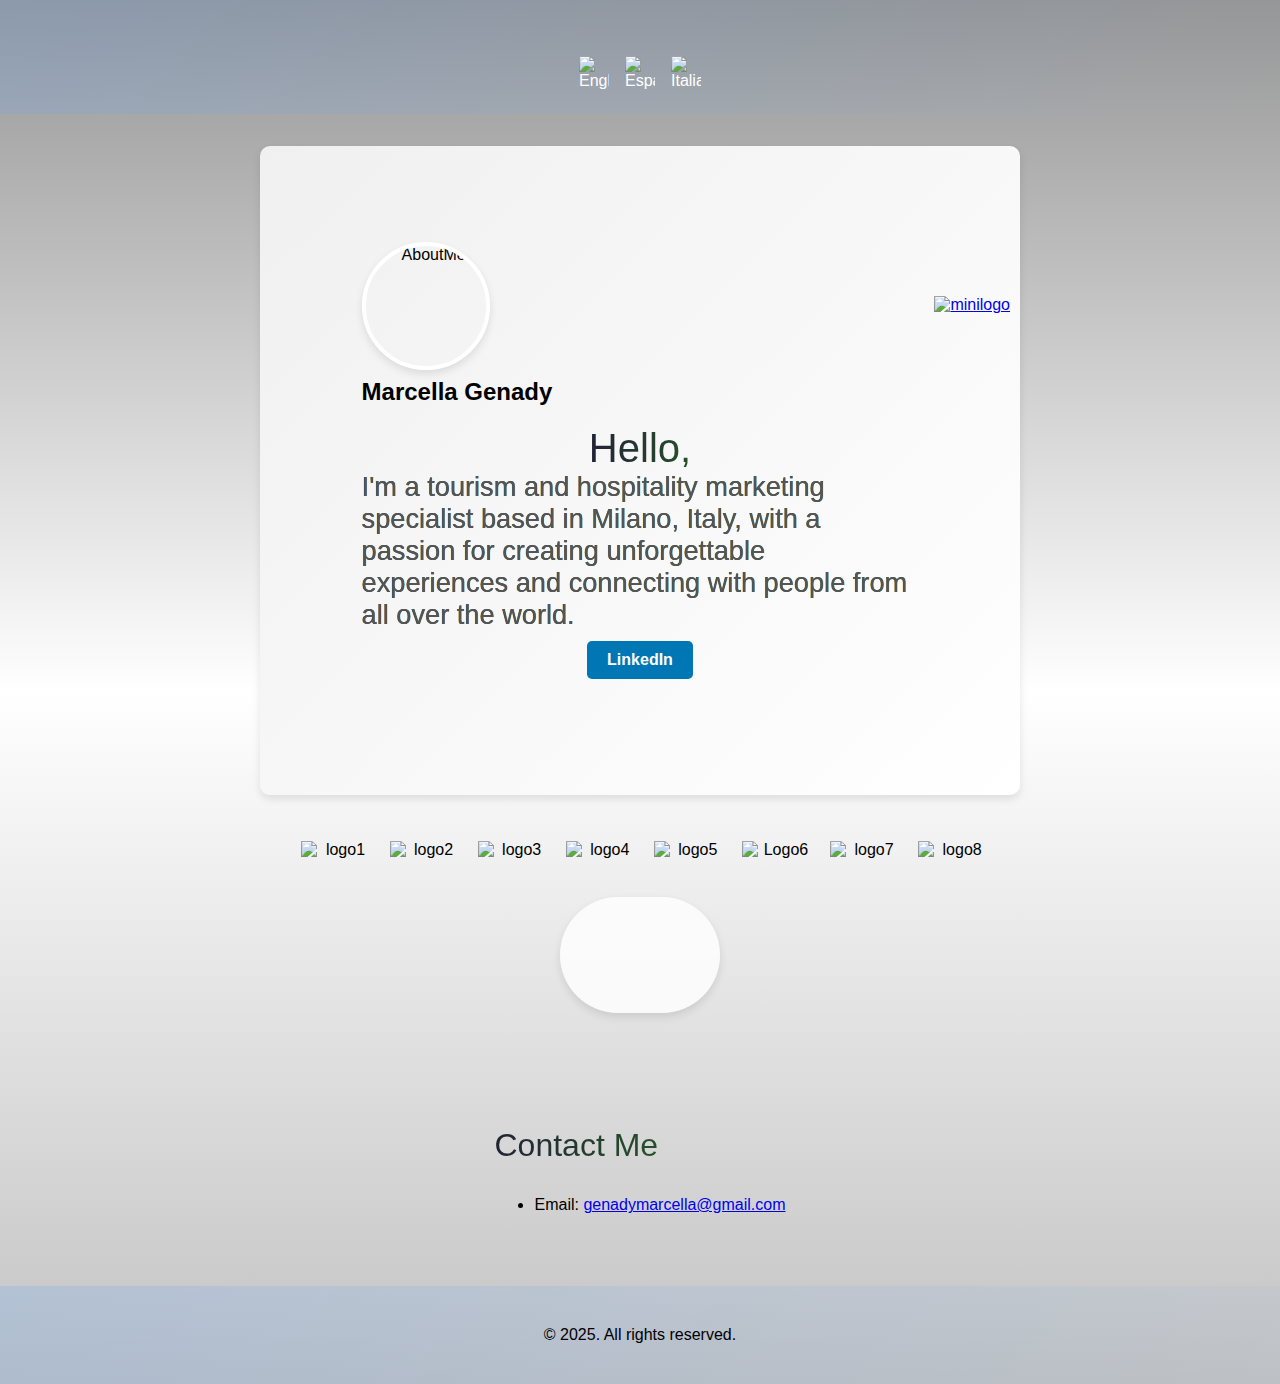
==== commit f69f488f: "added translation changes" ====
--- a/index.html
+++ b/index.html
@@ -77,7 +77,7 @@
         data-it="Febbraio 2025 – Presente, Milano, Italia"
         data-es="Febrero 2025 - Presente, Milàn, Italia"></h4>
     <ul>
-        <p class="" data-en="At J&J Service Italy, I design exclusive travel experiences for high-end clients, tailoring every detail to meet their expectations. From optimizing luxury itineraries to coordinating with global partners, I ensure each trip offers premium service and unforgettable moments. My role requires deep knowledge of top-tier destinations, seamless logistics, and personalized attention to every traveler."
+        <p data-en="At J&J Service Italy, I design exclusive travel experiences for high-end clients, tailoring every detail to meet their expectations. From optimizing luxury itineraries to coordinating with global partners, I ensure each trip offers premium service and unforgettable moments. My role requires deep knowledge of top-tier destinations, seamless logistics, and personalized attention to every traveler."
            data-es="En J&J Service Italy, diseño experiencias de viaje exclusivas para clientes de alto nivel, ajustando cada detalle para cumplir con sus expectativas. Desde la optimización de itinerarios de lujo hasta la coordinación con socios globales, me aseguro de que cada viaje ofrezca un servicio premium y momentos inolvidables. Mi rol requiere un profundo conocimiento de destinos de primer nivel, logística impecable y una atención personalizada a cada viajero."
            data-it="In J&J Service Italy, progetto esperienze di viaggio esclusive per clienti di alto livello, curando ogni dettaglio per soddisfare le loro aspettative. Dall'ottimizzazione degli itinerari di lusso al coordinamento con partner globali, garantisco che ogni viaggio offra un servizio premium e momenti indimenticabili. Il mio ruolo richiede una conoscenza approfondita delle destinazioni di lusso, logistica impeccabile e un'attenzione personalizzata a ogni viaggiatore."></p>
     </ul>
@@ -90,7 +90,7 @@
     data-it="Gennaio 2025 – Presente, Milano, Italia"
     data-es="Enero 2025 - Presente, Milàn, Italia"></h4>
     <ul>
-        <p class="" data-en="Working in one of Milan’s top luxury hotels, I focus on giving guests a high-end experience. From elegant table service to personalized recommendations, I make sure every visitor enjoys top-quality hospitality. Speaking multiple languages helps me connect with guests from all over the world, making their stay smooth and memorable."
+        <p data-en="Working in one of Milan’s top luxury hotels, I focus on giving guests a high-end experience. From elegant table service to personalized recommendations, I make sure every visitor enjoys top-quality hospitality. Speaking multiple languages helps me connect with guests from all over the world, making their stay smooth and memorable."
            data-es="Trabajando en uno de los mejores hoteles de lujo de Milán, me enfoco en brindar a los huéspedes una experiencia de alta gama. Desde el servicio de mesa elegante hasta recomendaciones personalizadas, me aseguro de que cada visitante disfrute de una hospitalidad de la más alta calidad. Hablar varios idiomas me ayuda a conectar con huéspedes de todo el mundo, haciendo que su estancia sea fluida e inolvidable."
            data-it="Lavorando in uno dei migliori hotel di lusso di Milano, mi concentro nel fornire agli ospiti un'esperienza esclusiva. Dal servizio elegante al tavolo alle raccomandazioni personalizzate, mi assicuro che ogni visitatore goda di un'ospitalità di altissima qualità. Parlare più lingue mi aiuta a connettermi con ospiti da tutto il mondo, rendendo il loro soggiorno scorrevole e memorabile."></p>
     </ul>
@@ -103,7 +103,7 @@
     data-it="Giugnio 2024 – Presente, Courmayeur, Italia"
     data-es="Junio 2024 - Presente, Courmayeur, Italia"></h4>
     <ul>
-        <p class="" data-en="At this boutique mountain hotel, I took care of guest relations, check-ins, and reservations. I enjoyed helping visitors discover the best of Courmayeur by recommending unique experiences and hidden gems. Whether welcoming guests or ensuring their stay was seamless, I always aimed to create a warm and personalized atmosphere."
+        <p data-en="At this boutique mountain hotel, I took care of guest relations, check-ins, and reservations. I enjoyed helping visitors discover the best of Courmayeur by recommending unique experiences and hidden gems. Whether welcoming guests or ensuring their stay was seamless, I always aimed to create a warm and personalized atmosphere."
            data-es="En este hotel boutique de montaña, me encargué de las relaciones con los huéspedes, check-ins y reservas. Disfruté ayudando a los visitantes a descubrir lo mejor de Courmayeur recomendando experiencias únicas y lugares escondidos. Ya sea dando la bienvenida a los huéspedes o asegurando que su estancia fuera perfecta, siempre busqué crear un ambiente cálido y personalizado."
            data-it="In questo boutique hotel di montagna, mi sono occupato delle relazioni con gli ospiti, check-in e prenotazioni. Ho apprezzato aiutare i visitatori a scoprire il meglio di Courmayeur consigliando esperienze uniche e gemme nascoste. Che si trattasse di accogliere gli ospiti o di garantire un soggiorno senza problemi, il mio obiettivo era sempre creare un'atmosfera calda e personalizzata."></p>
     </ul>
@@ -114,11 +114,12 @@
     <h3>Solve Education! NGO</h3>
     <h4 data-en="December 2022 – September 2023, Indonesia"
     data-it="Dicembre 2022 – Settembre, 2023, Indonesia"
-    data-es="Deciembre 2022 - Setiembre, 2023, Indonesia"></h4>
-    <ul>
-        <p class="" data-en="As part of this global NGO, I led digital campaigns to promote education and sustainability. Through creative content and strategic social media initiatives, I helped boost engagement by ten times. I also worked on PR initiatives and mentored interns in digital marketing, ensuring the organization’s message reached a wide and diverse audience."
+    data-es="Diciembre 2022 - Setiembre, 2023, Indonesia"></h4>
+    <ul>
+        <p data-en="As part of this global NGO, I led digital campaigns to promote education and sustainability. Through creative content and strategic social media initiatives, I helped boost engagement by ten times. I also worked on PR initiatives and mentored interns in digital marketing, ensuring the organization’s message reached a wide and diverse audience."
            data-es="Como parte de esta ONG global, lideré campañas digitales para promover la educación y la sostenibilidad. A través de contenido creativo e iniciativas estratégicas en redes sociales, ayudé a aumentar la participación diez veces. También trabajé en iniciativas de relaciones públicas y asesoré a pasantes en marketing digital, asegurando que el mensaje de la organización llegara a una audiencia amplia y diversa."
-           data-it="Come parte di questa ONG globale, ho guidato campagne digitali per promuovere l'educazione e la sostenibilità. Attraverso contenuti creativi e iniziative strategiche sui social media, ho contribuito a incrementare l'engagement di dieci volte. Ho anche lavorato su iniziative di PR e ho seguito stagisti nel marketing digitale, assicurando che il messaggio dell'organizzazione raggiungesse un pubblico ampio e diversificato."></p>
+           data-it="Come parte di questa ONG globale, ho guidato campagne digitali per promuovere l'educazione e la sostenibilità. Attraverso contenuti creativi e iniziative strategiche sui social media, ho contribuito a incrementare l'engagement di dieci volte. Ho anche lavorato su iniziative di PR e ho seguito stagisti nel marketing digitale, assicurando che il messaggio dell'organizzazione raggiungesse un pubblico ampio e diversificato."
+           ></p>
     </ul>
 </div>
 <div id="logo5-text" class="logo-text">
@@ -128,7 +129,10 @@
     data-it="Settembre 2022 – Settembre, 2023, Indonesia"
     data-es="Setiembre 2022 - Setiembre, 2023, Indonesia"></h4>
     <ul>
-        <p>In the fast-moving world of fintech and IT, I developed digital strategies to grow brand awareness and engagement. My work in content creation and cross-cultural marketing helped companies connect with their audiences on a deeper level. I also played a key role in PR campaigns, ensuring the brands I worked with stood out in a competitive market.</p>
+        <p data-en="In the fast-moving world of fintech and IT, I developed digital strategies to grow brand awareness and engagement. My work in content creation and cross-cultural marketing helped companies connect with their audiences on a deeper level. I also played a key role in PR campaigns, ensuring the brands I worked with stood out in a competitive market" 
+        data-it= "Nel dinamico mondo della fintech e dell’IT, ho sviluppato strategie digitali per aumentare la consapevolezza del brand e il coinvolgimento del pubblico. Il mio lavoro nella creazione di contenuti e nel marketing interculturale ha aiutato le aziende a connettersi con il proprio pubblico a un livello più profondo. Inoltre, ho svolto un ruolo chiave nelle campagne di pubbliche relazioni, assicurandomi che i brand con cui ho lavorato si distinguessero in un mercato competitivo." 
+        data-es="En el dinámico mundo de la fintech y la tecnología, desarrollé estrategias digitales para aumentar el reconocimiento de marca y la participación del público. Mi trabajo en la creación de contenido y el marketing intercultural ayudó a las empresas a conectar con sus audiencias a un nivel más profundo. También desempeñé un papel clave en campañas de relaciones públicas, asegurando que las marcas con las que trabajé destacaran en un mercado competitivo."
+        ></p>
     </ul>
 </div>
 <div id="logo6-text" class="logo-text">
@@ -136,9 +140,12 @@
     <h3>QOAR</h3>
     <h4 data-en="September 2021 – December 2021, Indonesia"
     data-it="Settembre 2021 – Dicembre, 2021, Indonesia"
-    data-es="Setiembre 2021 - Deciembre, 2021, Indonesia"></h4>
-    <ul>
-        <p>At this digital marketing agency, I focused on building partnerships and improving social media strategies. I worked closely with brands to strengthen their online presence and create engaging content that attracted new audiences. My role allowed me to develop creative solutions that helped businesses grow.</p>
+    data-es="Setiembre 2021 - Diciembre, 2021, Indonesia"></h4>
+    <ul>
+        <p data-en="At this digital marketing agency, I focused on building partnerships and improving social media strategies. I worked closely with brands to strengthen their online presence and create engaging content that attracted new audiences. My role allowed me to develop creative solutions that helped businesses grow."
+        data-it="In questa agenzia di marketing digitale, mi sono concentrato sulla creazione di partnership e sul miglioramento delle strategie per i social media. Ho lavorato a stretto contatto con i brand per rafforzare la loro presenza online e creare contenuti coinvolgenti che attirassero nuove audience. Il mio ruolo mi ha permesso di sviluppare soluzioni creative che hanno contribuito alla crescita delle aziende."
+        data-es="En esta agencia de marketing digital, me enfoqué en construir alianzas y mejorar las estrategias de redes sociales. Trabajé de cerca con marcas para fortalecer su presencia en línea y crear contenido atractivo que atrajera a nuevas audiencias. Mi rol me permitió desarrollar soluciones creativas que ayudaron a las empresas a crecer."
+        ></p>
     </ul>
 </div>
 <div id="logo7-text" class="logo-text">
@@ -148,7 +155,9 @@
     data-it="Settembre 2021 – Giugnio, 2022, Indonesia"
     data-es="Setiembre 2021 - Junio, 2021, Indonesia"></h4>
     <ul>
-        <p>As a research assistant, I supported sustainability and tourism courses while working on academic projects. I also helped students connect with industry professionals by organizing collaborations with the MICE sector (Meetings, Incentives, Conferences, and Exhibitions), giving them valuable hands-on learning experiences.</p>
+        <p data-en="As a research assistant, I supported sustainability and tourism courses while working on academic projects. I also helped students connect with industry professionals by organizing collaborations with the MICE sector (Meetings, Incentives, Conferences, and Exhibitions), giving them valuable hands-on learning experiences."
+    data-it="Come assistente di ricerca, ho supportato corsi di sostenibilità e turismo mentre lavoravo su progetti accademici. Inoltre, ho aiutato gli studenti a connettersi con professionisti del settore organizzando collaborazioni con il settore MICE (Meetings, Incentives, Conferences ed Exhibitions), offrendo loro preziose esperienze di apprendimento pratico."
+    data-es="Como asistente de investigación, apoyé cursos de sostenibilidad y turismo mientras trabajaba en proyectos académicos. También ayudé a los estudiantes a conectar con profesionales de la industria organizando colaboraciones con el sector MICE (Meetings, Incentives, Conferences y Exhibitions), brindándoles valiosas experiencias de aprendizaje práctico."    ></p>
     </ul>
 </div>
 <div id="logo8-text" class="logo-text">
@@ -158,7 +167,10 @@
     data-it="Ottobre 2020 – Luglio, 2022, Indonesia"
     data-es="Octubre 2020 - Julio, 2022, Indonesia"></h4>
     <ul>
-        <p>I played a key role in developing this eco-friendly food brand, focusing on sustainability and branding. I introduced environmentally friendly practices into daily operations and ensured food preparation met high safety and quality standards. My work helped shape In.yo Bowl into a trusted and responsible dining option.</p>
+        <p data-en= "I played a key role in developing this eco-friendly food brand, focusing on sustainability and branding. I introduced environmentally friendly practices into daily operations and ensured food preparation met high safety and quality standards. My work helped shape In.yo Bowl into a trusted and responsible dining option."
+    data-it="Ho svolto un ruolo chiave nello sviluppo di questo brand alimentare ecosostenibile, concentrandomi sulla sostenibilità e sul branding. Ho introdotto pratiche ecologiche nelle operazioni quotidiane e garantito che la preparazione degli alimenti rispettasse elevati standard di sicurezza e qualità. Il mio lavoro ha contribuito a trasformare In.yo Bowl in un'opzione gastronomica affidabile e responsabile."
+    data-es="Desempeñé un papel clave en el desarrollo de esta marca de alimentos ecológica, centrándome en la sostenibilidad y la identidad de marca. Introduje prácticas respetuosas con el medio ambiente en las operaciones diarias y aseguré que la preparación de los alimentos cumpliera con altos estándares de seguridad y calidad. Mi trabajo ayudó a convertir a In.yo Bowl en una opción gastronómica confiable y responsable."
+    ></p>
     </ul>
 </div>
 <section id="copywriting-portfolio" class="section">
@@ -167,7 +179,6 @@
             <a href="project1.html" onclick="redirectWithLanguage(event)" data-en="Feel free to check my online copywriting portfolio"
                data-es="Checa mi portafolio de copywriting en línea"
                data-it="Sentiti libero di controllare il mio portfolio di copywriting online">
-               Feel free to check my online copywsriting portfolio
             </a>
         </p>
     </div>
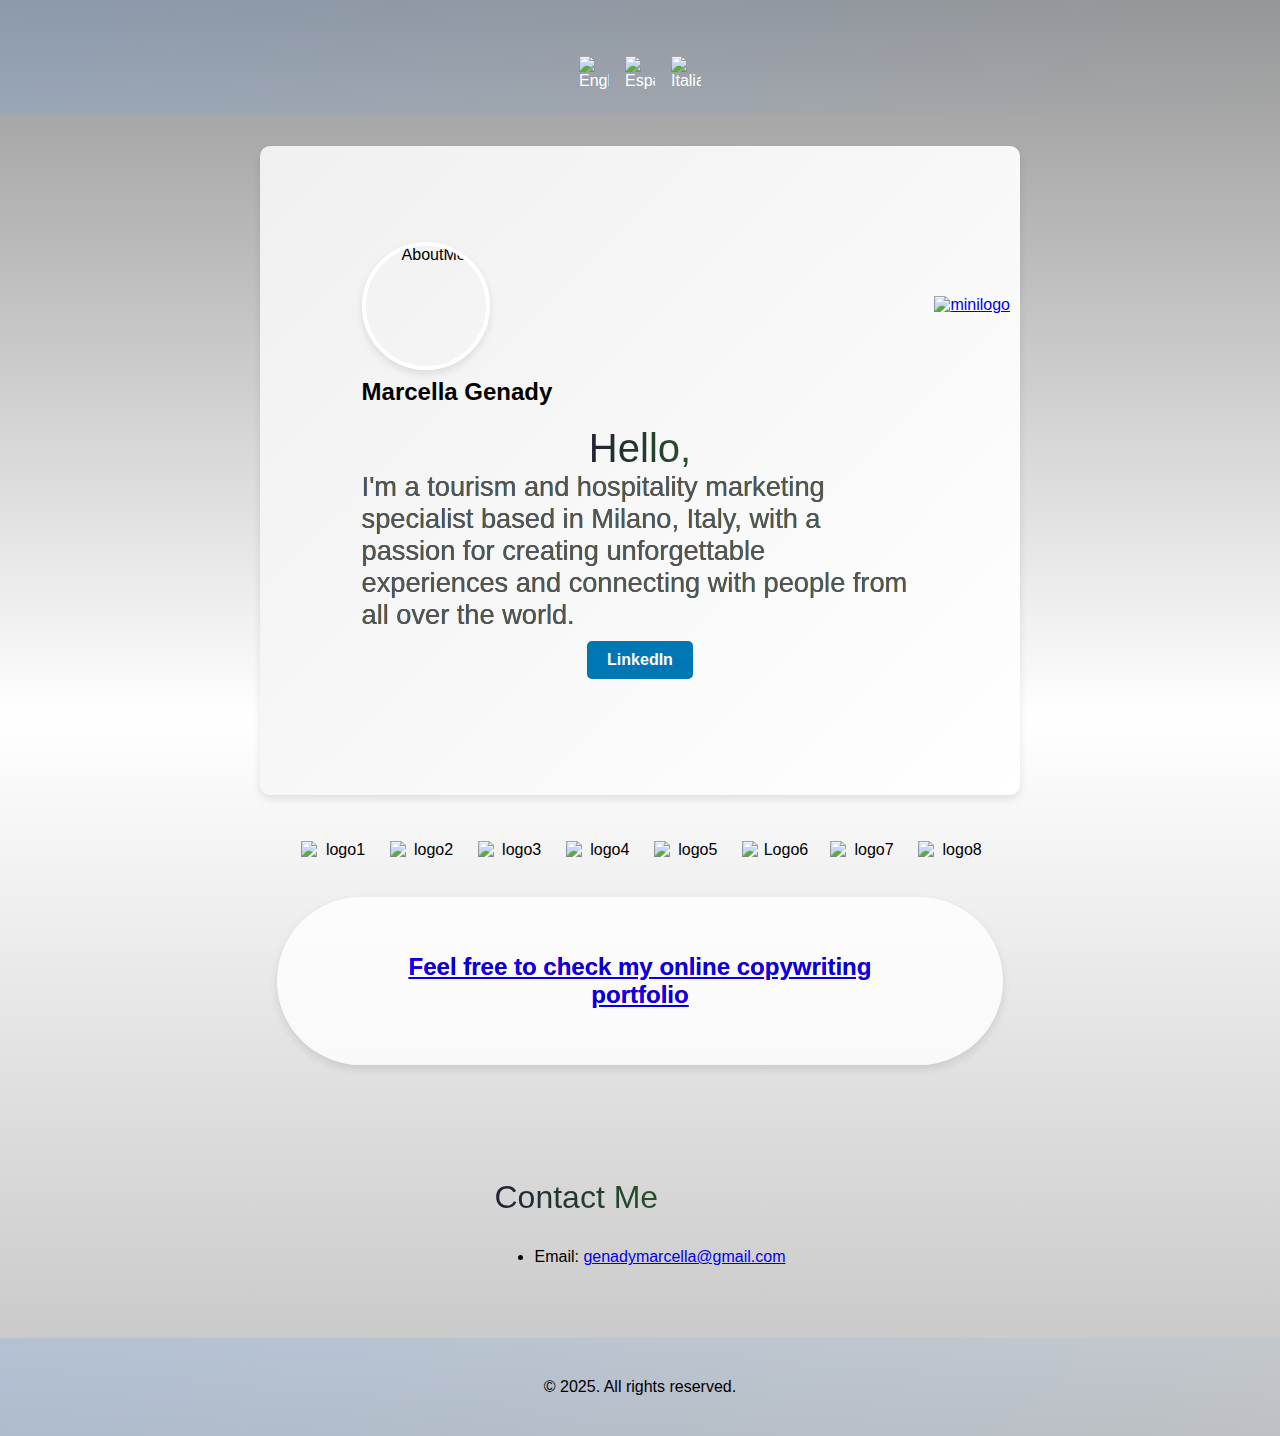
==== commit 39a70ffa: "fixed the main language" ====
--- a/index.html
+++ b/index.html
@@ -176,7 +176,7 @@
 <section id="copywriting-portfolio" class="section">
     <div class="container">
         <p class="portfolio-link gradient-effect">
-            <a href="project1.html" onclick="redirectWithLanguage(event)" data-en="Feel free to check my online copywriting portfolio"
+            <a href="project1.html" data-en="Feel free to check my online copywriting portfolio"
                data-es="Checa mi portafolio de copywriting en línea"
                data-it="Sentiti libero di controllare il mio portfolio di copywriting online">
             </a>
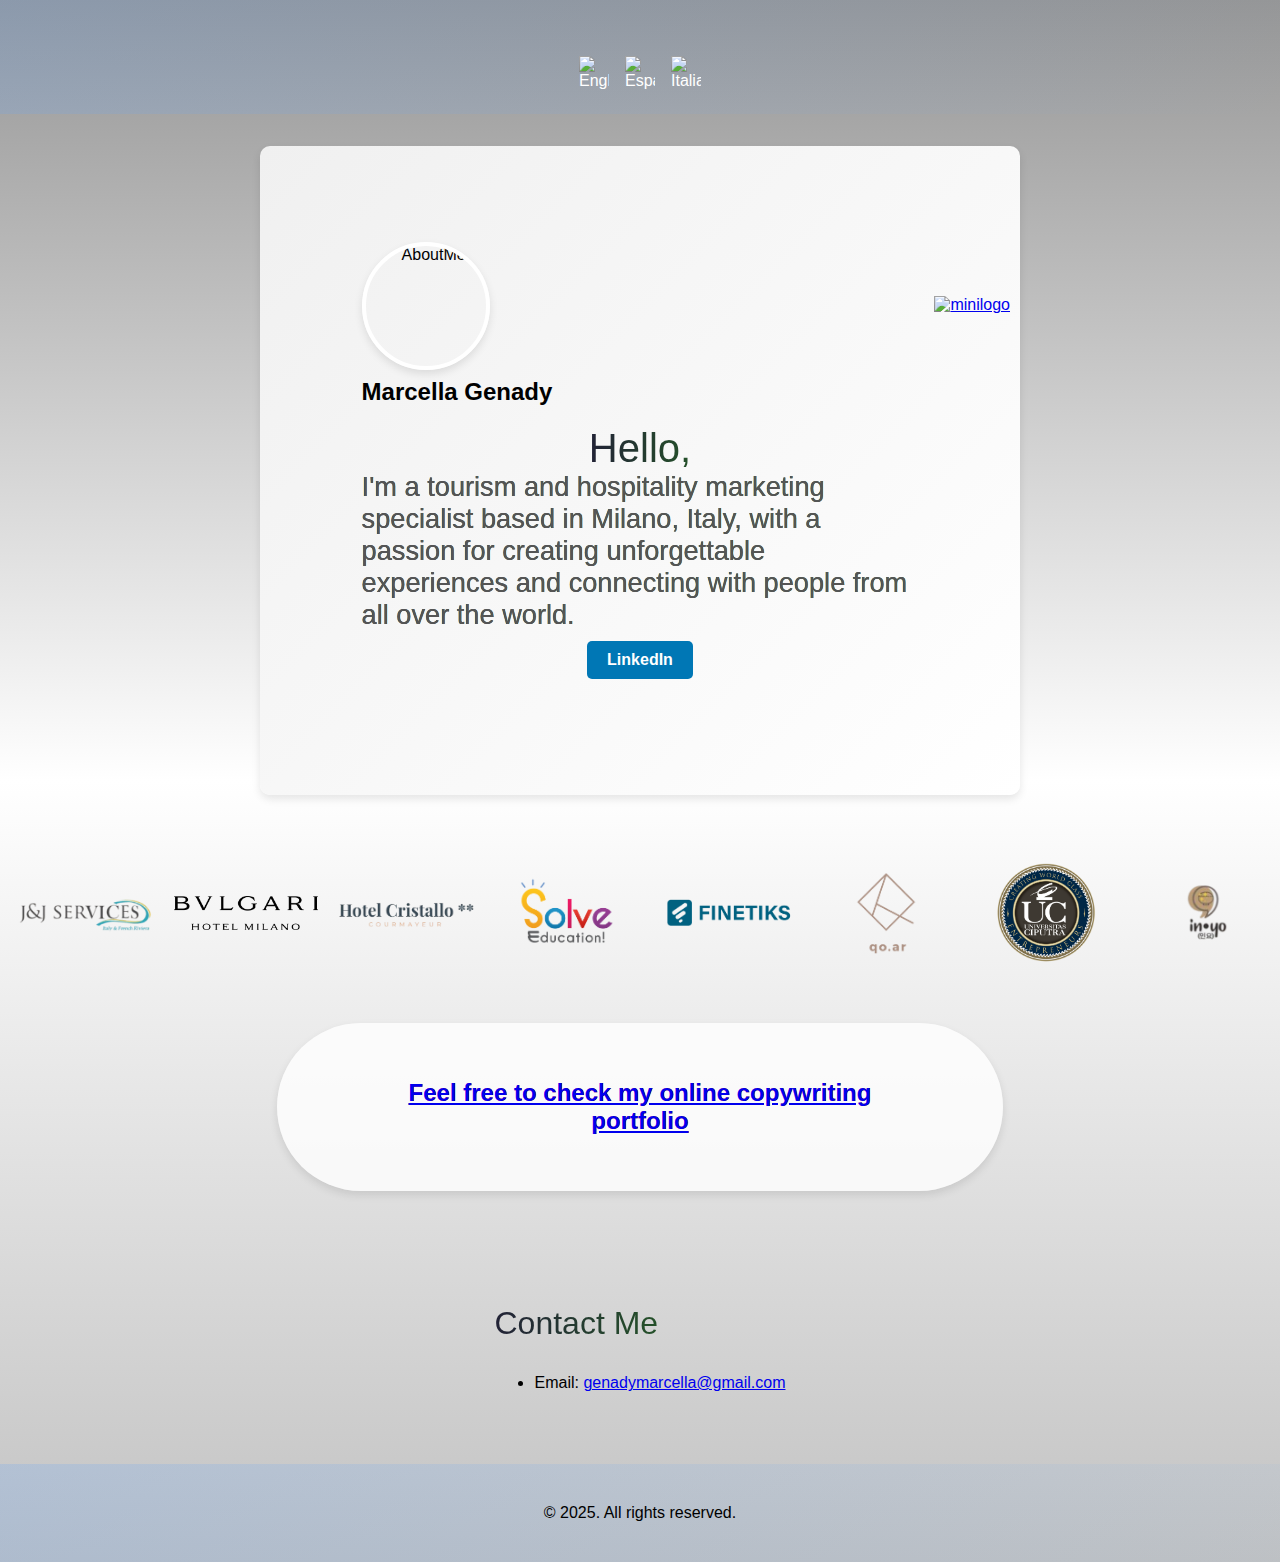
==== commit 9edcaf06: "volver a agregar logos borrados" ====
--- a/index.html
+++ b/index.html
@@ -38,7 +38,7 @@
             </div>
             <div class="mini-logo">
                 <a href="https://www.iulm.it/en/home" target="_blank">
-                    <img src="images/Logos/minilogo.png" alt="minilogo">
+                    <img src="images/logos/minilogo.png" alt="minilogo">
                 </a>
             </div>
         </div>
@@ -61,7 +61,7 @@
         <img src="images/logos/logo5.png" alt="logo5">
     </div>
     <div class="logo-card" onclick="toggleText('logo6-text')">
-        <img src="images/logos/logo6.png" alt="Logo6">
+        <img src="images/logos/logo6.png" alt="ogo6">
     </div>
     <div class="logo-card" onclick="toggleText('logo7-text')">
         <img src="images/logos/logo7.png" alt="logo7">
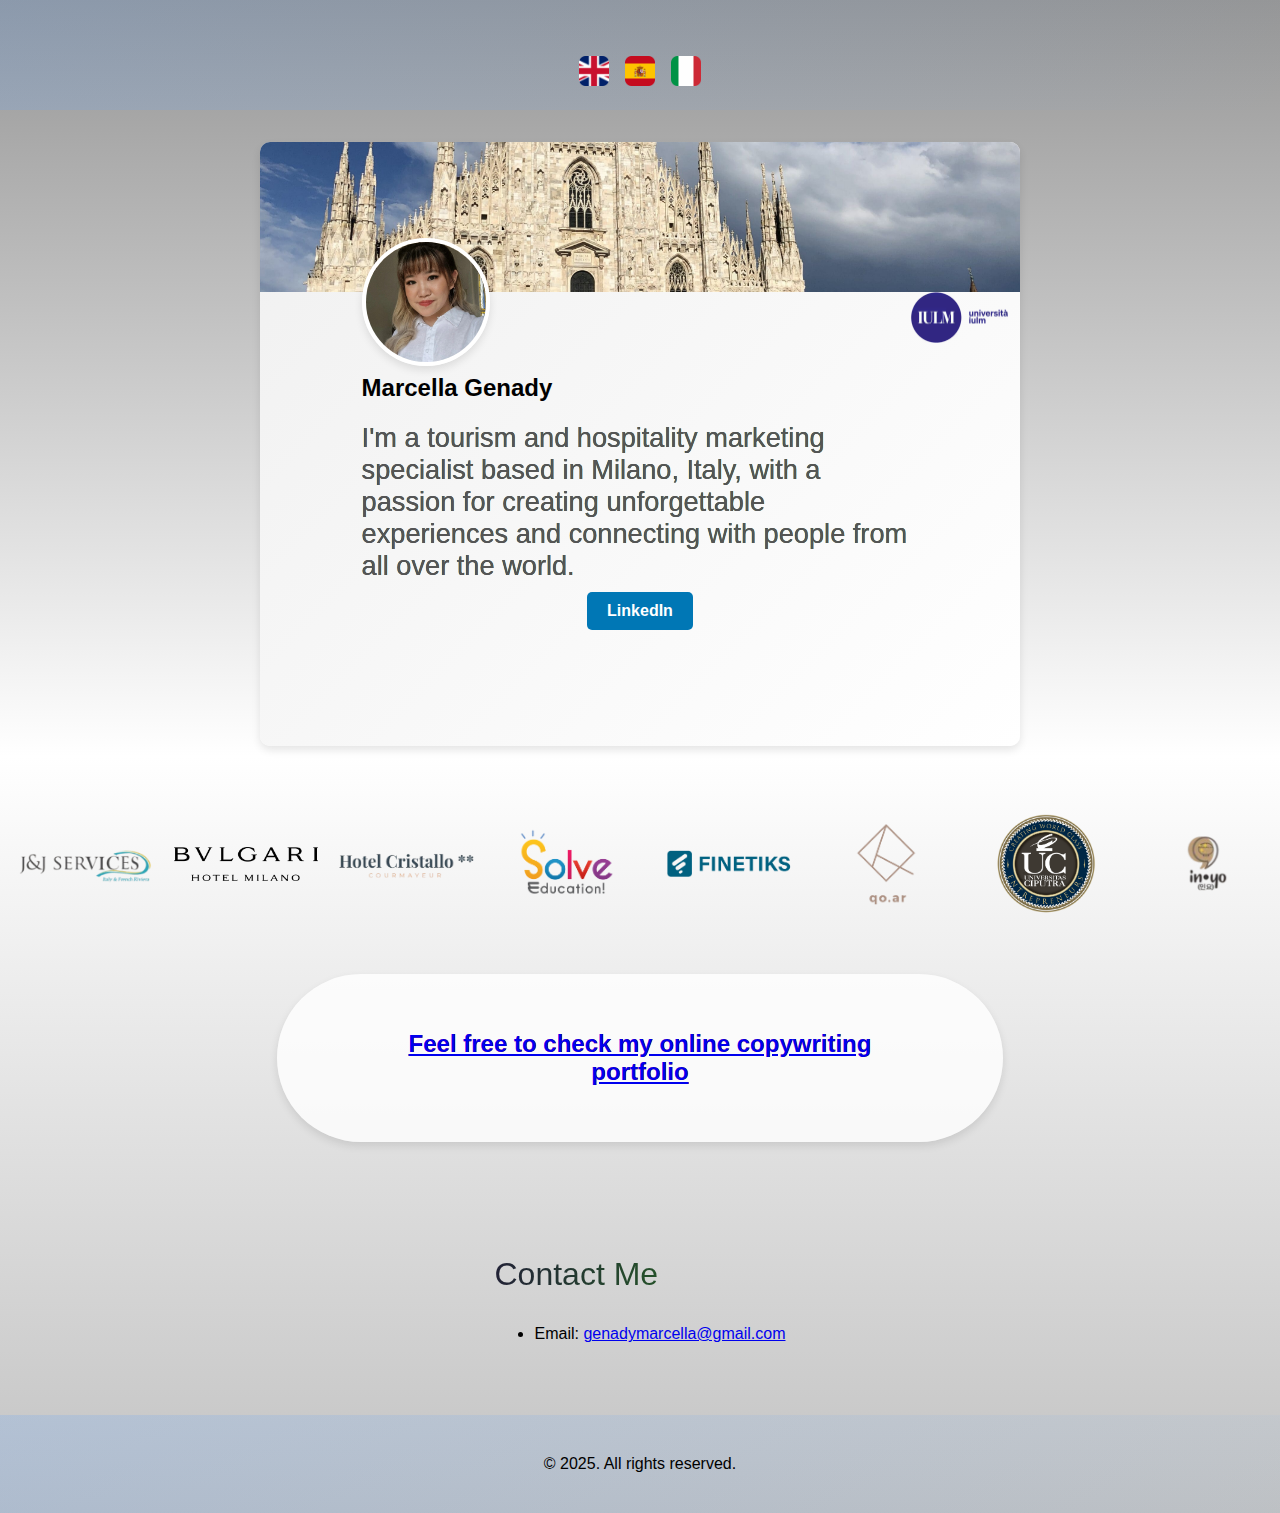
==== commit a758ff75: "quitar hello" ====
--- a/index.html
+++ b/index.html
@@ -28,7 +28,6 @@
             </div>
             <div class="profile-text">Marcella Genady</div>
             <div class="about-content">
-                <h2 id="about-title" class="water-effect" data-en="Hello," data-es="Hola," data-it="Ciao,">Hello,</h2>
                 <p class="water-effect" data-en="I'm a tourism and hospitality marketing specialist based in Milano, Italy, with a passion for creating unforgettable experiences and connecting with people from all over the world."
                    data-es="Soy una especialista en marketing turístico y hotelero con sede en Milán, Italia, con una pasión por crear experiencias inolvidables y conectar con personas de todo el mundo."
                    data-it="Sono una specialista in marketing turistico e alberghiero con sede a Milano, Italia, con una passione per creare esperienze indimenticabili e connettersi con persone di tutto il mondo.">
